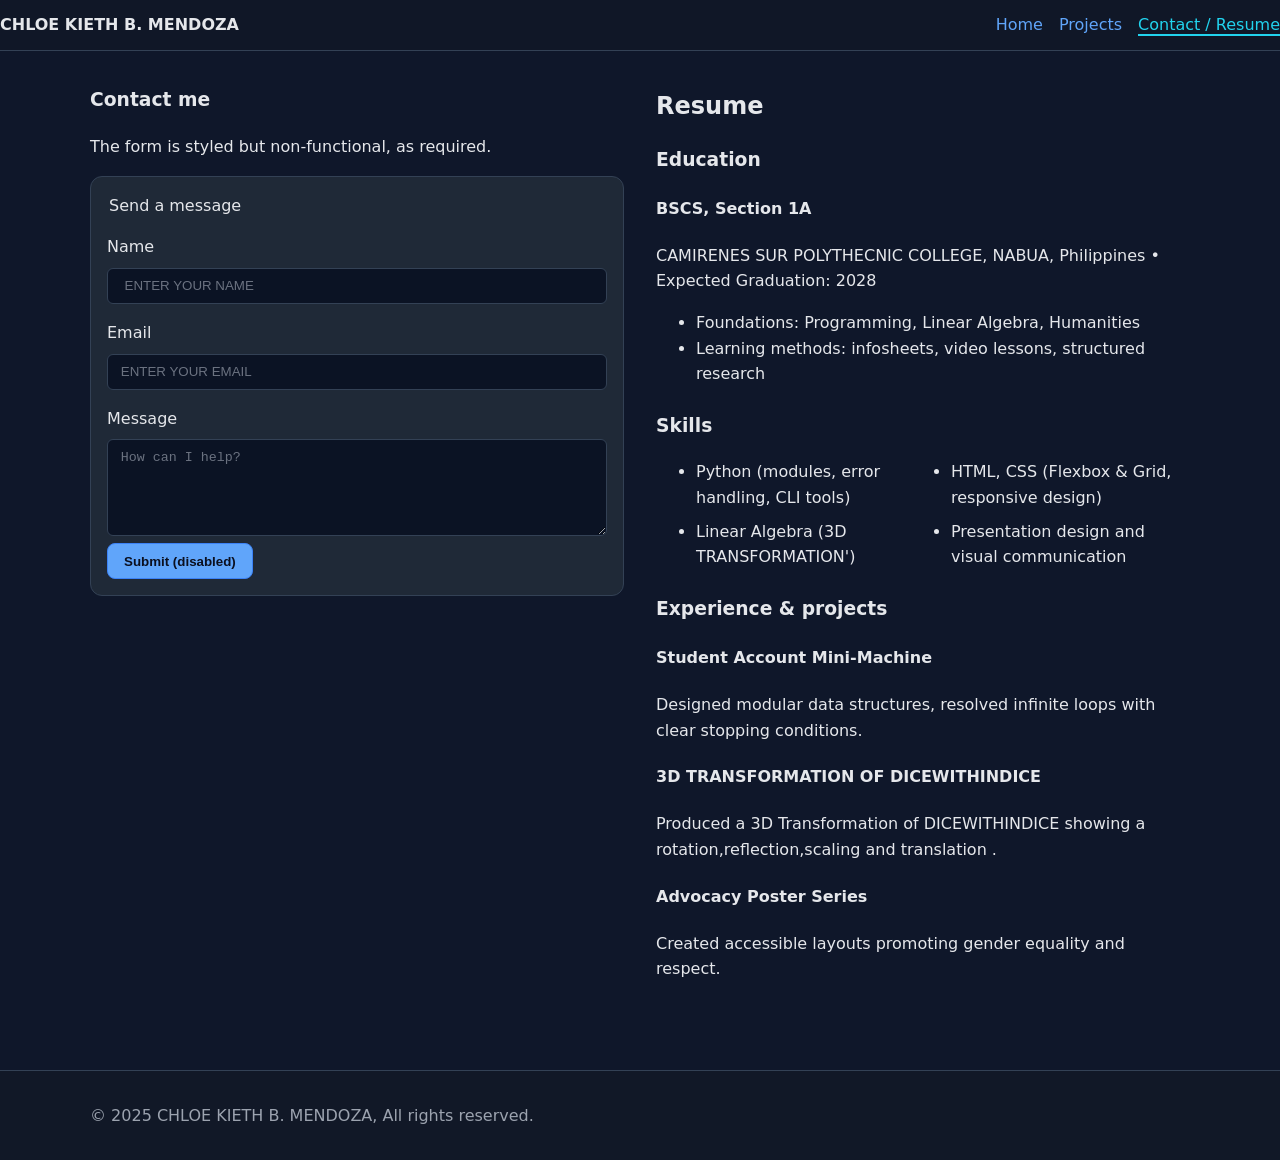
==== contact.html @ 327a8e29 "Initial commit: portfolio website" ====
<!DOCTYPE html>
<html lang="en">
<head>
  <meta charset="UTF-8" />
  <meta name="viewport" content="width=device-width, initial-scale=1" />
  <title>Contact & Resume — CHLOE KIETH B. MENDOZA</title>
  <link rel="stylesheet" href="style.css" />
</head>
<body>
  <header>
    <nav class="site-nav">
      <a class="logo" href="index.html">CHLOE KIETH B. MENDOZA</a>
      <ul>
        <li><a href="index.html">Home</a></li>
        <li><a href="projects.html">Projects</a></li>
        <li><a href="contact.html" aria-current="page">Contact / Resume</a></li>
      </ul>
    </nav>
  </header>

  <main>
    <section class="container contact-layout">
      <section class="contact-form">
        <h1>Contact me</h1>
        <p class="subtitle">The form is styled but non-functional, as required.</p>

        <form action="#" method="post">
          <fieldset>
            <legend>Send a message</legend>
            <label for="name">Name</label>
            <input id="name" name="name" type="text" placeholder=" ENTER YOUR NAME" required />

            <label for="email">Email</label>
            <input id="email" name="email" type="email" placeholder="ENTER YOUR EMAIL" required />

            <label for="message">Message</label>
            <textarea id="message" name="message" rows="5" placeholder="How can I help?" required></textarea>

            <button class="btn" type="submit" disabled aria-disabled="true">Submit (disabled)</button>
          </fieldset>
        </form>
      </section>

      <aside class="resume">
        <h2>Resume</h2>

        <section>
          <h3>Education</h3>
          <article>
            <h4>BSCS, Section 1A</h4>
            <p>CAMIRENES SUR POLYTHECNIC COLLEGE, NABUA, Philippines • Expected Graduation: 2028</p>
            <ul>
              <li>Foundations: Programming, Linear Algebra, Humanities</li>
              <li>Learning methods: infosheets, video lessons, structured research</li>
            </ul>
          </article>
        </section>

        <section>
          <h3>Skills</h3>
          <ul class="skills">
            <li>Python (modules, error handling, CLI tools)</li>
            <li>HTML, CSS (Flexbox & Grid, responsive design)</li>
            <li>Linear Algebra (3D TRANSFORMATION')</li>
            <li>Presentation design and visual communication</li>
          </ul>
        </section>

        <section>
          <h3>Experience & projects</h3>
          <article>
            <h4>Student Account Mini-Machine</h4>
            <p>Designed modular data structures, resolved infinite loops with clear stopping conditions.</p>
          </article>
          <article>
            <h4>3D TRANSFORMATION OF DICEWITHINDICE</h4>
            <p>Produced a 3D Transformation of DICEWITHINDICE showing a rotation,reflection,scaling and translation .</p>
          </article>
          <article>
            <h4>Advocacy Poster Series</h4>
            <p>Created accessible layouts promoting gender equality and respect.</p>
          </article>
        </section>
      </aside>
    </section>
  </main>

  <footer>
    <section class="container">
      <p>&copy; 2025 CHLOE KIETH B. MENDOZA, All rights reserved.</p>
    </section>
  </footer>
</body>
</html>
---- style.css ----
:root {
  --bg: #0f172a;         /* slate-900 */
  --panel: #111827;      /* gray-900 */
  --text: #e5e7eb;       /* gray-200 */
  --muted: #9ca3af;      /* gray-400 */
  --primary: #60a5fa;    /* blue-400 */
  --accent: #22d3ee;     /* cyan-400 */
  --card: #1f2937;       /* gray-800 */
  --border: #334155;     /* slate-700 */
  --radius: 12px;
  --container: 1100px;
  --space: 1rem;
}

*,
*::before,
*::after { box-sizing: border-box; }

html, body {
  margin: 0;
  padding: 0;
  background: var(--bg);
  color: var(--text);
  font-family: system-ui, -apple-system, Segoe UI, Roboto, Inter, Arial, sans-serif;
  line-height: 1.6;
}

img { max-width: 100%; display: block; border-radius: var(--radius); }
a { color: var(--primary); text-decoration: none; }
a:hover { color: var(--accent); }

.container {
  width: min(100% - 2rem, var(--container));
  margin-inline: auto;
}

/* Header and nav */
header {
  position: sticky; top: 0;
  background: rgba(17, 24, 39, 0.85);
  backdrop-filter: blur(6px);
  border-bottom: 1px solid var(--border);
  z-index: 10;
}

.site-nav {
  display: flex; align-items: center; justify-content: space-between;
  gap: 1rem;
  padding: 0.75rem 0;
}

.site-nav .logo {
  font-weight: 700; color: var(--text);
}

.site-nav ul {
  list-style: none; display: flex; gap: 1rem; margin: 0; padding: 0;
}

.site-nav a[aria-current="page"] {
  color: var(--accent);
  border-bottom: 2px solid var(--accent);
}

/* Buttons */
.btn {
  display: inline-block;
  background: var(--primary);
  color: #0b1020;
  padding: 0.6rem 1rem;
  border-radius: calc(var(--radius) - 4px);
  font-weight: 600;
  border: 1px solid #3b82f6;
}
.btn:hover { background: #3b82f6; color: #0b1020; }
.btn-secondary {
  background: transparent; color: var(--text); border: 1px solid var(--border);
}
.btn-secondary:hover { border-color: var(--accent); color: var(--accent); }

/* Hero layout (Home) */
.hero {
  display: grid;
  grid-template-columns: 1.2fr 1fr;
  gap: 2rem;
  padding: 2rem 0 1rem;
}
.hero .subtitle { color: var(--muted); margin-top: 0.25rem; }
.hero .hero-photo { align-self: start; }

/* Cards */
.cards {
  display: grid;
  grid-template-columns: repeat(3, 1fr);
  gap: 1rem;
  margin: 1rem 0 2rem;
}
.cards article {
  background: var(--card);
  border: 1px solid var(--border);
  padding: 1rem;
  border-radius: var(--radius);
}

/* Projects grid */
.project-grid {
  display: grid;
  grid-template-columns: repeat(2, 1fr);
  gap: 1.25rem;
  margin: 1rem 0 2rem;
}
.project-card {
  background: var(--card);
  border: 1px solid var(--border);
  border-radius: var(--radius);
  padding: 1rem;
}
.project-card h2 { margin-top: 0.75rem; }
.project-card p { color: var(--muted); }

/* Contact + Resume layout */
.contact-layout {
  display: grid;
  grid-template-columns: 1fr 1fr;
  gap: 2rem;
  padding: 1rem 0 2rem;
}

.contact-form form {
  background: var(--card);
  border: 1px solid var(--border);
  padding: 1rem;
  border-radius: var(--radius);
}
fieldset { border: none; padding: 0; margin: 0; }
label { display: block; margin-top: 1rem; }
input, textarea {
  width: 100%;
  margin-top: 0.5rem;
  padding: 0.6rem 0.8rem;
  border-radius: calc(var(--radius) - 6px);
  background: #0b1324;
  color: var(--text);
  border: 1px solid var(--border);
}
input::placeholder, textarea::placeholder { color: #6b7280; }

.resume section {
  margin-bottom: 1.5rem;
}
.skills {
  display: grid;
  grid-template-columns: repeat(2, minmax(0, 1fr));
  gap: 0.5rem 1rem;
}

/* Footer */
footer {
  border-top: 1px solid var(--border);
  margin-top: 2rem;
  padding: 1rem 0;
  background: var(--panel);
  color: var(--muted);
}

/* Responsive: mobile-first adjustments */
@media (max-width: 900px) {
  .hero { grid-template-columns: 1fr; }
  .cards { grid-template-columns: repeat(2, 1fr); }
  .project-grid { grid-template-columns: 1fr; }
  .contact-layout { grid-template-columns: 1fr; }
  .skills { grid-template-columns: 1fr; }
}

@media (max-width: 600px) {
  .site-nav ul { gap: 0.5rem; }
  .btn { width: 100%; text-align: center; }
  .cards { grid-template-columns: 1fr; }
}
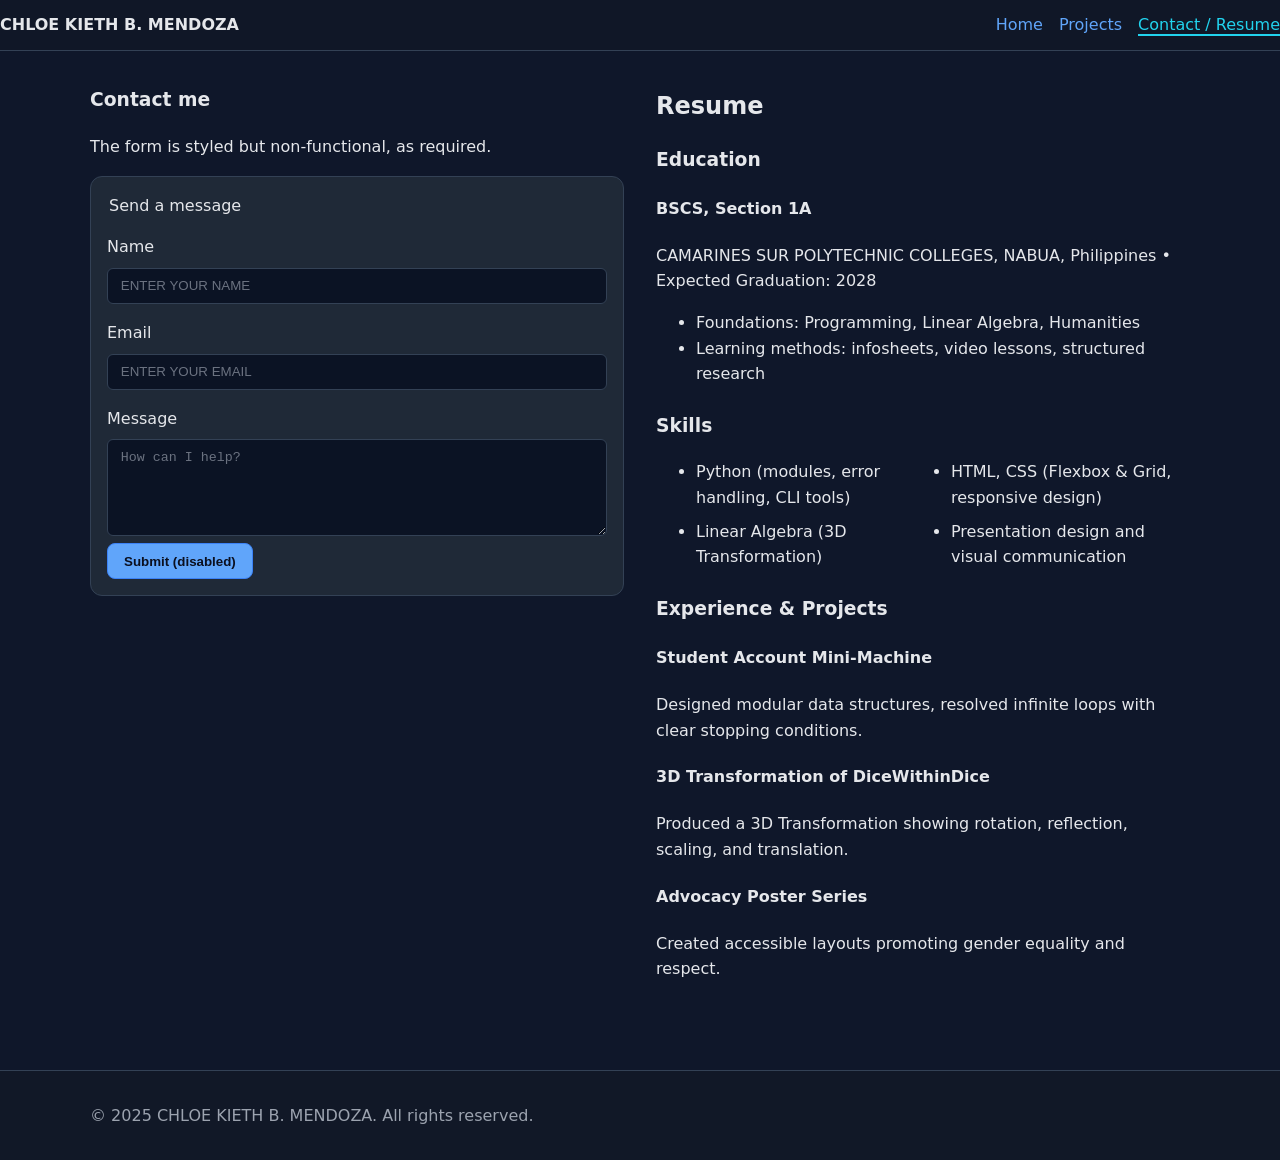
==== commit 37a1c77b: "Updated HTML files with comments and fixes" ====
--- a/contact.html
+++ b/contact.html
@@ -4,12 +4,16 @@
   <meta charset="UTF-8" />
   <meta name="viewport" content="width=device-width, initial-scale=1" />
   <title>Contact & Resume — CHLOE KIETH B. MENDOZA</title>
+  <!-- External stylesheet for consistent design -->
   <link rel="stylesheet" href="style.css" />
 </head>
 <body>
+  <!-- ===== HEADER & NAVIGATION ===== -->
   <header>
     <nav class="site-nav">
+      <!-- Logo / site title -->
       <a class="logo" href="index.html">CHLOE KIETH B. MENDOZA</a>
+      <!-- Navigation links -->
       <ul>
         <li><a href="index.html">Home</a></li>
         <li><a href="projects.html">Projects</a></li>
@@ -18,37 +22,48 @@
     </nav>
   </header>
 
+  <!-- ===== MAIN CONTENT ===== -->
   <main>
     <section class="container contact-layout">
+      
+      <!-- === CONTACT FORM SECTION === -->
       <section class="contact-form">
         <h1>Contact me</h1>
         <p class="subtitle">The form is styled but non-functional, as required.</p>
 
+        <!-- Contact form (non-functional, styled only) -->
         <form action="#" method="post">
           <fieldset>
             <legend>Send a message</legend>
+
+            <!-- Name input -->
             <label for="name">Name</label>
-            <input id="name" name="name" type="text" placeholder=" ENTER YOUR NAME" required />
+            <input id="name" name="name" type="text" placeholder="ENTER YOUR NAME" required />
 
+            <!-- Email input -->
             <label for="email">Email</label>
             <input id="email" name="email" type="email" placeholder="ENTER YOUR EMAIL" required />
 
+            <!-- Message textarea -->
             <label for="message">Message</label>
             <textarea id="message" name="message" rows="5" placeholder="How can I help?" required></textarea>
 
+            <!-- Disabled submit button -->
             <button class="btn" type="submit" disabled aria-disabled="true">Submit (disabled)</button>
           </fieldset>
         </form>
       </section>
 
+      <!-- === RESUME SECTION === -->
       <aside class="resume">
         <h2>Resume</h2>
 
+        <!-- Education -->
         <section>
           <h3>Education</h3>
           <article>
             <h4>BSCS, Section 1A</h4>
-            <p>CAMIRENES SUR POLYTHECNIC COLLEGE, NABUA, Philippines • Expected Graduation: 2028</p>
+            <p>CAMARINES SUR POLYTECHNIC COLLEGES, NABUA, Philippines • Expected Graduation: 2028</p>
             <ul>
               <li>Foundations: Programming, Linear Algebra, Humanities</li>
               <li>Learning methods: infosheets, video lessons, structured research</li>
@@ -56,25 +71,27 @@
           </article>
         </section>
 
+        <!-- Skills -->
         <section>
           <h3>Skills</h3>
           <ul class="skills">
             <li>Python (modules, error handling, CLI tools)</li>
             <li>HTML, CSS (Flexbox & Grid, responsive design)</li>
-            <li>Linear Algebra (3D TRANSFORMATION')</li>
+            <li>Linear Algebra (3D Transformation)</li>
             <li>Presentation design and visual communication</li>
           </ul>
         </section>
 
+        <!-- Experience & Projects -->
         <section>
-          <h3>Experience & projects</h3>
+          <h3>Experience & Projects</h3>
           <article>
             <h4>Student Account Mini-Machine</h4>
             <p>Designed modular data structures, resolved infinite loops with clear stopping conditions.</p>
           </article>
           <article>
-            <h4>3D TRANSFORMATION OF DICEWITHINDICE</h4>
-            <p>Produced a 3D Transformation of DICEWITHINDICE showing a rotation,reflection,scaling and translation .</p>
+            <h4>3D Transformation of DiceWithinDice</h4>
+            <p>Produced a 3D Transformation showing rotation, reflection, scaling, and translation.</p>
           </article>
           <article>
             <h4>Advocacy Poster Series</h4>
@@ -85,9 +102,10 @@
     </section>
   </main>
 
+  <!-- ===== FOOTER ===== -->
   <footer>
     <section class="container">
-      <p>&copy; 2025 CHLOE KIETH B. MENDOZA, All rights reserved.</p>
+      <p>&copy; 2025 CHLOE KIETH B. MENDOZA. All rights reserved.</p>
     </section>
   </footer>
 </body>
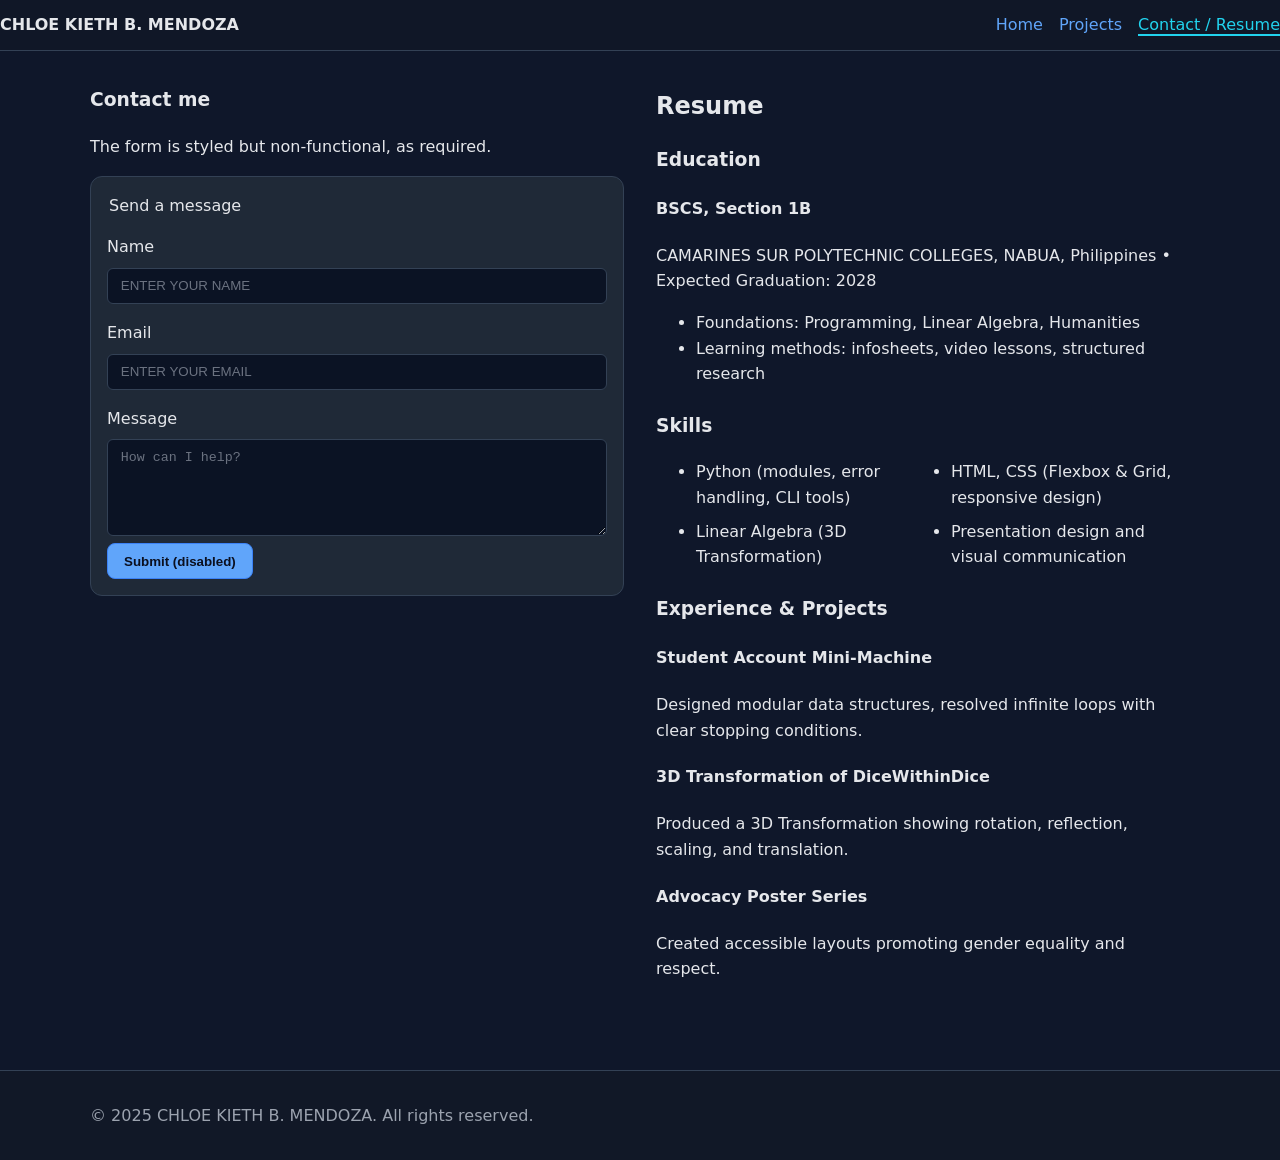
==== commit 838b3479: "[Update] Revise contact page layout and details" ====
--- a/contact.html
+++ b/contact.html
@@ -62,7 +62,7 @@
         <section>
           <h3>Education</h3>
           <article>
-            <h4>BSCS, Section 1A</h4>
+            <h4>BSCS, Section 1B</h4>
             <p>CAMARINES SUR POLYTECHNIC COLLEGES, NABUA, Philippines • Expected Graduation: 2028</p>
             <ul>
               <li>Foundations: Programming, Linear Algebra, Humanities</li>
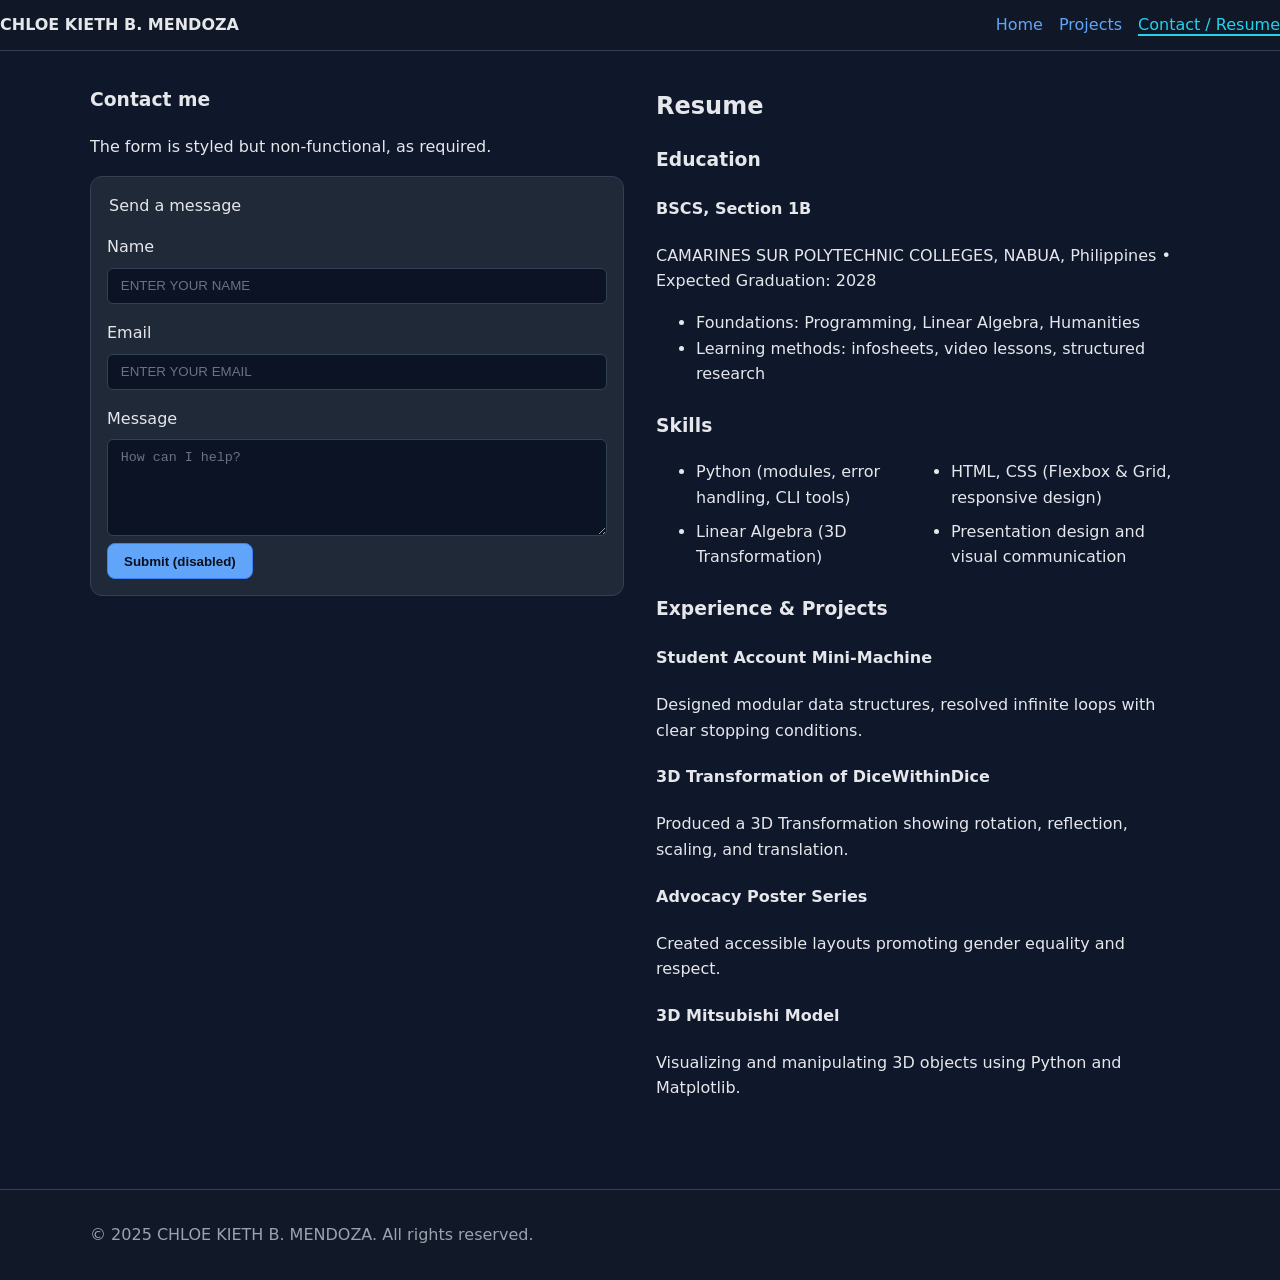
==== commit 96ef40e3: "Change the description of the 3d mitsubishi model" ====
--- a/contact.html
+++ b/contact.html
@@ -96,6 +96,8 @@
           <article>
             <h4>Advocacy Poster Series</h4>
             <p>Created accessible layouts promoting gender equality and respect.</p>
+            <h4> 3D Mitsubishi Model</h4>
+            <p> Visualizing and manipulating 3D objects using Python and Matplotlib.</p>
           </article>
         </section>
       </aside>
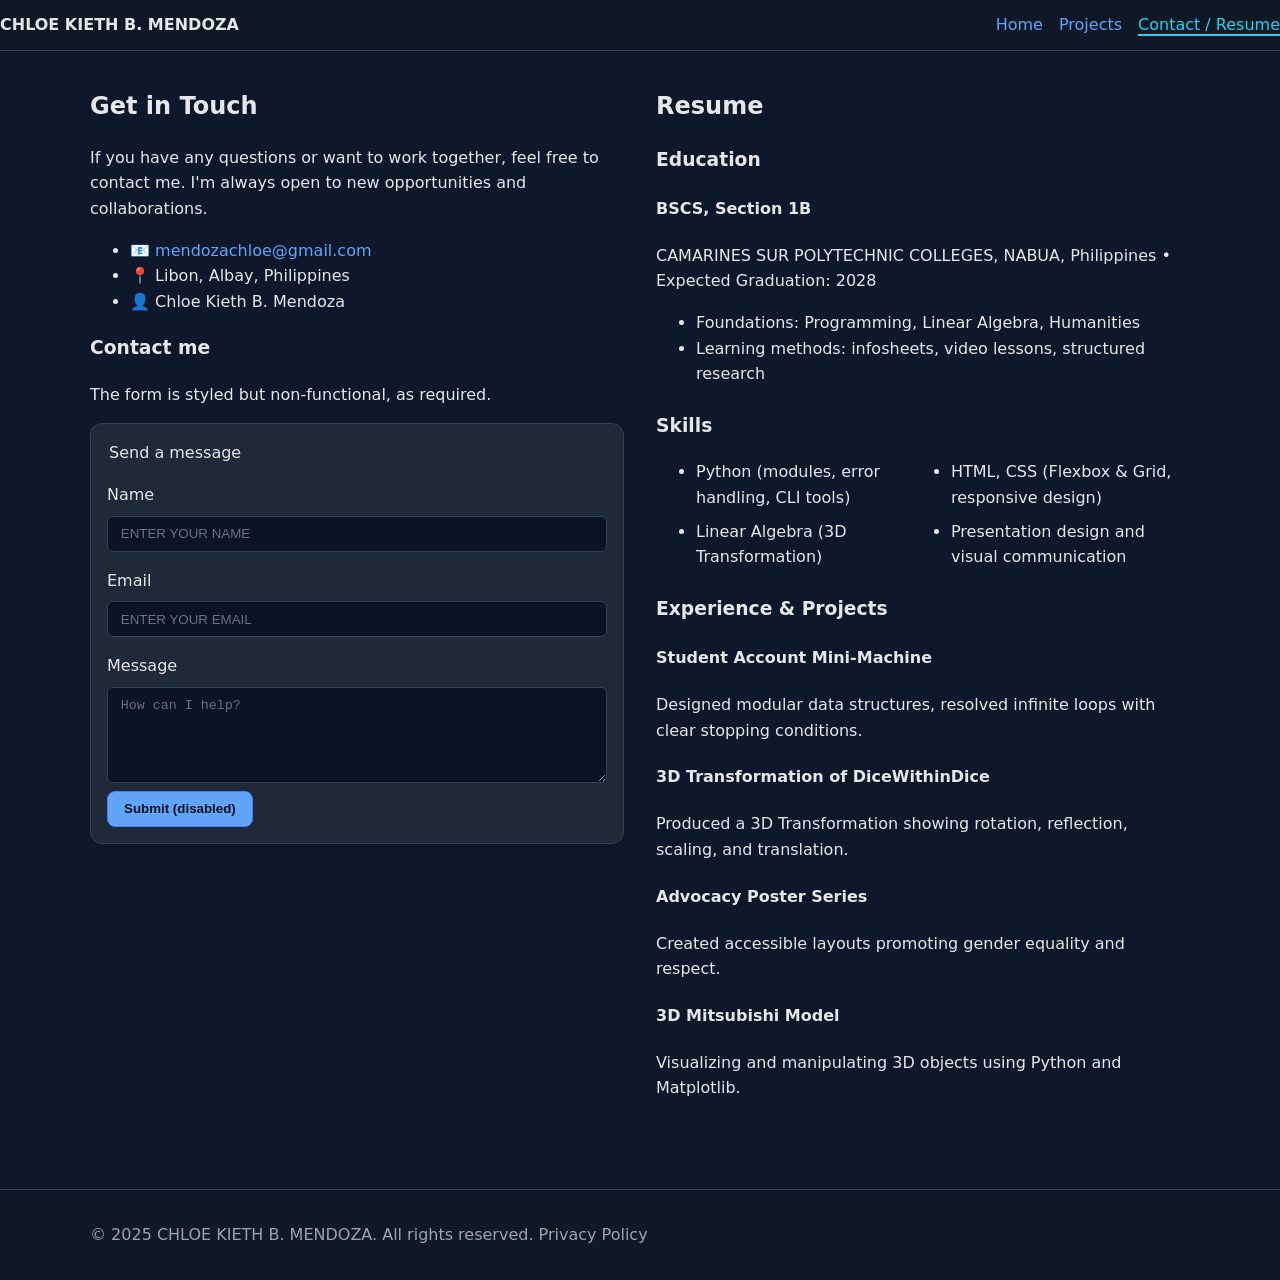
==== commit 1179eecd: "add a contact info, add a privacy policy" ====
--- a/contact.html
+++ b/contact.html
@@ -28,6 +28,17 @@
       
       <!-- === CONTACT FORM SECTION === -->
       <section class="contact-form">
+        <!-- === DIRECT CONTACT INFO SECTION === -->
+<section class="contact-info">
+  <h2>Get in Touch</h2>
+  <p>If you have any questions or want to work together, feel free to contact me. I'm always open to new opportunities and collaborations.</p>
+  
+  <ul>
+    <li><span class="icon">📧</span> <a href="mendozachloe@gmail.com">mendozachloe@gmail.com</a></li>
+    <li><span class="icon">📍</span> Libon, Albay, Philippines</li>
+    <li><span class="icon">👤</span> Chloe Kieth B. Mendoza</li>
+  </ul>
+</section>
         <h1>Contact me</h1>
         <p class="subtitle">The form is styled but non-functional, as required.</p>
 
@@ -107,7 +118,7 @@
   <!-- ===== FOOTER ===== -->
   <footer>
     <section class="container">
-      <p>&copy; 2025 CHLOE KIETH B. MENDOZA. All rights reserved.</p>
+      <p>&copy; 2025 CHLOE KIETH B. MENDOZA. All rights reserved. Privacy Policy </p>
     </section>
   </footer>
 </body>
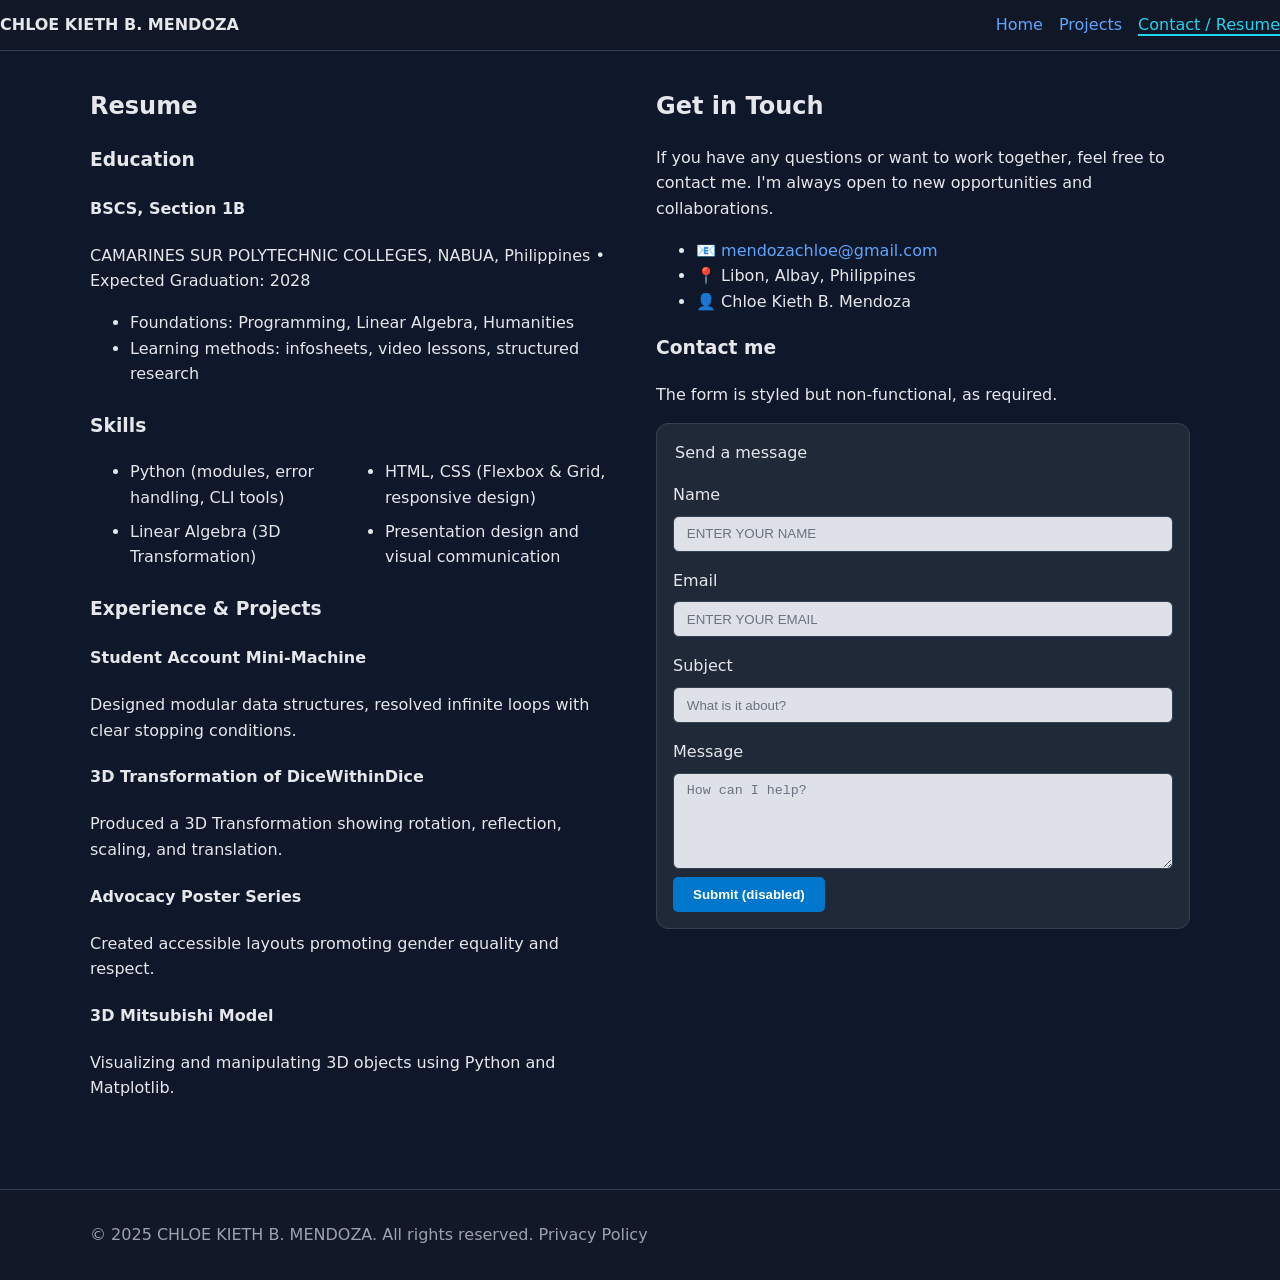
==== commit a78db454: "added a changing color in the buttons, change the position of resume and contact me" ====
--- a/contact.html
+++ b/contact.html
@@ -4,16 +4,13 @@
   <meta charset="UTF-8" />
   <meta name="viewport" content="width=device-width, initial-scale=1" />
   <title>Contact & Resume — CHLOE KIETH B. MENDOZA</title>
-  <!-- External stylesheet for consistent design -->
   <link rel="stylesheet" href="style.css" />
 </head>
 <body>
   <!-- ===== HEADER & NAVIGATION ===== -->
   <header>
     <nav class="site-nav">
-      <!-- Logo / site title -->
       <a class="logo" href="index.html">CHLOE KIETH B. MENDOZA</a>
-      <!-- Navigation links -->
       <ul>
         <li><a href="index.html">Home</a></li>
         <li><a href="projects.html">Projects</a></li>
@@ -26,50 +23,9 @@
   <main>
     <section class="container contact-layout">
       
-      <!-- === CONTACT FORM SECTION === -->
-      <section class="contact-form">
-        <!-- === DIRECT CONTACT INFO SECTION === -->
-<section class="contact-info">
-  <h2>Get in Touch</h2>
-  <p>If you have any questions or want to work together, feel free to contact me. I'm always open to new opportunities and collaborations.</p>
-  
-  <ul>
-    <li><span class="icon">📧</span> <a href="mendozachloe@gmail.com">mendozachloe@gmail.com</a></li>
-    <li><span class="icon">📍</span> Libon, Albay, Philippines</li>
-    <li><span class="icon">👤</span> Chloe Kieth B. Mendoza</li>
-  </ul>
-</section>
-        <h1>Contact me</h1>
-        <p class="subtitle">The form is styled but non-functional, as required.</p>
-
-        <!-- Contact form (non-functional, styled only) -->
-        <form action="#" method="post">
-          <fieldset>
-            <legend>Send a message</legend>
-
-            <!-- Name input -->
-            <label for="name">Name</label>
-            <input id="name" name="name" type="text" placeholder="ENTER YOUR NAME" required />
-
-            <!-- Email input -->
-            <label for="email">Email</label>
-            <input id="email" name="email" type="email" placeholder="ENTER YOUR EMAIL" required />
-
-            <!-- Message textarea -->
-            <label for="message">Message</label>
-            <textarea id="message" name="message" rows="5" placeholder="How can I help?" required></textarea>
-
-            <!-- Disabled submit button -->
-            <button class="btn" type="submit" disabled aria-disabled="true">Submit (disabled)</button>
-          </fieldset>
-        </form>
-      </section>
-
-      <!-- === RESUME SECTION === -->
+      <!-- === RESUME SECTION (LEFT) === -->
       <aside class="resume">
         <h2>Resume</h2>
-
-        <!-- Education -->
         <section>
           <h3>Education</h3>
           <article>
@@ -82,7 +38,6 @@
           </article>
         </section>
 
-        <!-- Skills -->
         <section>
           <h3>Skills</h3>
           <ul class="skills">
@@ -93,7 +48,6 @@
           </ul>
         </section>
 
-        <!-- Experience & Projects -->
         <section>
           <h3>Experience & Projects</h3>
           <article>
@@ -107,18 +61,54 @@
           <article>
             <h4>Advocacy Poster Series</h4>
             <p>Created accessible layouts promoting gender equality and respect.</p>
-            <h4> 3D Mitsubishi Model</h4>
-            <p> Visualizing and manipulating 3D objects using Python and Matplotlib.</p>
+            <h4>3D Mitsubishi Model</h4>
+            <p>Visualizing and manipulating 3D objects using Python and Matplotlib.</p>
           </article>
         </section>
       </aside>
+
+      <!-- === CONTACT SECTION (RIGHT) === -->
+      <section class="contact-form">
+        <section class="contact-info">
+          <h2>Get in Touch</h2>
+          <p>If you have any questions or want to work together, feel free to contact me. I'm always open to new opportunities and collaborations.</p>
+          <ul>
+            <li>📧 <a href="mailto:mendozachloe@gmail.com">mendozachloe@gmail.com</a></li>
+            <li>📍 Libon, Albay, Philippines</li>
+            <li>👤 Chloe Kieth B. Mendoza</li>
+          </ul>
+        </section>
+
+        <h1>Contact me</h1>
+        <p class="subtitle">The form is styled but non-functional, as required.</p>
+
+        <form action="#" method="post">
+          <fieldset>
+            <legend>Send a message</legend>
+            <label for="name">Name</label>
+            <input id="name" name="name" type="text" placeholder="ENTER YOUR NAME" required />
+
+            <label for="email">Email</label>
+            <input id="email" name="email" type="email" placeholder="ENTER YOUR EMAIL" required />
+
+            <label for="subject">Subject</label>
+            <input id="subject" name="subject" type="text" placeholder="What is it about?" required />
+
+            <label for="message">Message</label>
+            <textarea id="message" name="message" rows="5" placeholder="How can I help?" required></textarea>
+
+            <button class="btn" type="submit" disabled aria-disabled="true">Submit (disabled)</button>
+          </fieldset>
+        </form>
+      </section>
+
     </section>
   </main>
 
   <!-- ===== FOOTER ===== -->
   <footer>
     <section class="container">
-      <p>&copy; 2025 CHLOE KIETH B. MENDOZA. All rights reserved. Privacy Policy </p>
+      <p>&copy; 2025 CHLOE KIETH B. MENDOZA. All rights reserved. Privacy Policy</p>
     </section>
   </footer>
 </body>
--- a/style.css
+++ b/style.css
@@ -25,6 +25,7 @@
   line-height: 1.6;
 }
 
+
 img { max-width: 100%; display: block; border-radius: var(--radius); }
 a { color: var(--primary); text-decoration: none; }
 a:hover { color: var(--accent); }
@@ -61,7 +62,10 @@
   color: var(--accent);
   border-bottom: 2px solid var(--accent);
 }
-
+nav.site-nav a:hover {
+  color: #0077cc;
+  text-decoration: underline;
+}
 /* Buttons */
 .btn {
   display: inline-block;
@@ -77,6 +81,19 @@
   background: transparent; color: var(--text); border: 1px solid var(--border);
 }
 .btn-secondary:hover { border-color: var(--accent); color: var(--accent); }
+.btn {
+  background-color: #0077cc;
+  color: white;
+  border: none;
+  padding: 0.75em 1.5em;
+  border-radius: 5px;
+  transition: background-color 0.3s ease, box-shadow 0.3s ease;
+}
+
+.btn:hover {
+  background-color: #005fa3;
+  box-shadow: 0 4px 12px rgba(0, 0, 0, 0.2);
+}
 
 /* Hero layout (Home) */
 .hero {
@@ -125,7 +142,27 @@
   gap: 2rem;
   padding: 1rem 0 2rem;
 }
-
+.contact-info li {
+  transition: all 0.3s ease;
+}
+
+.contact-info li:hover {
+  color: #0077cc;
+  transform: translateX(5px);
+}
+.contact-layout {
+  display: flex;
+  gap: 2rem;          /* space between resume and contact */
+  align-items: flex-start;
+}
+
+.resume {
+  flex: 1;            /* takes left side */
+}
+
+.contact-form {
+  flex: 1;            /* takes right side */
+}
 .contact-form form {
   background: var(--card);
   border: 1px solid var(--border);
@@ -139,7 +176,7 @@
   margin-top: 0.5rem;
   padding: 0.6rem 0.8rem;
   border-radius: calc(var(--radius) - 6px);
-  background: #0b1324;
+  background: #dee1e8;
   color: var(--text);
   border: 1px solid var(--border);
 }
